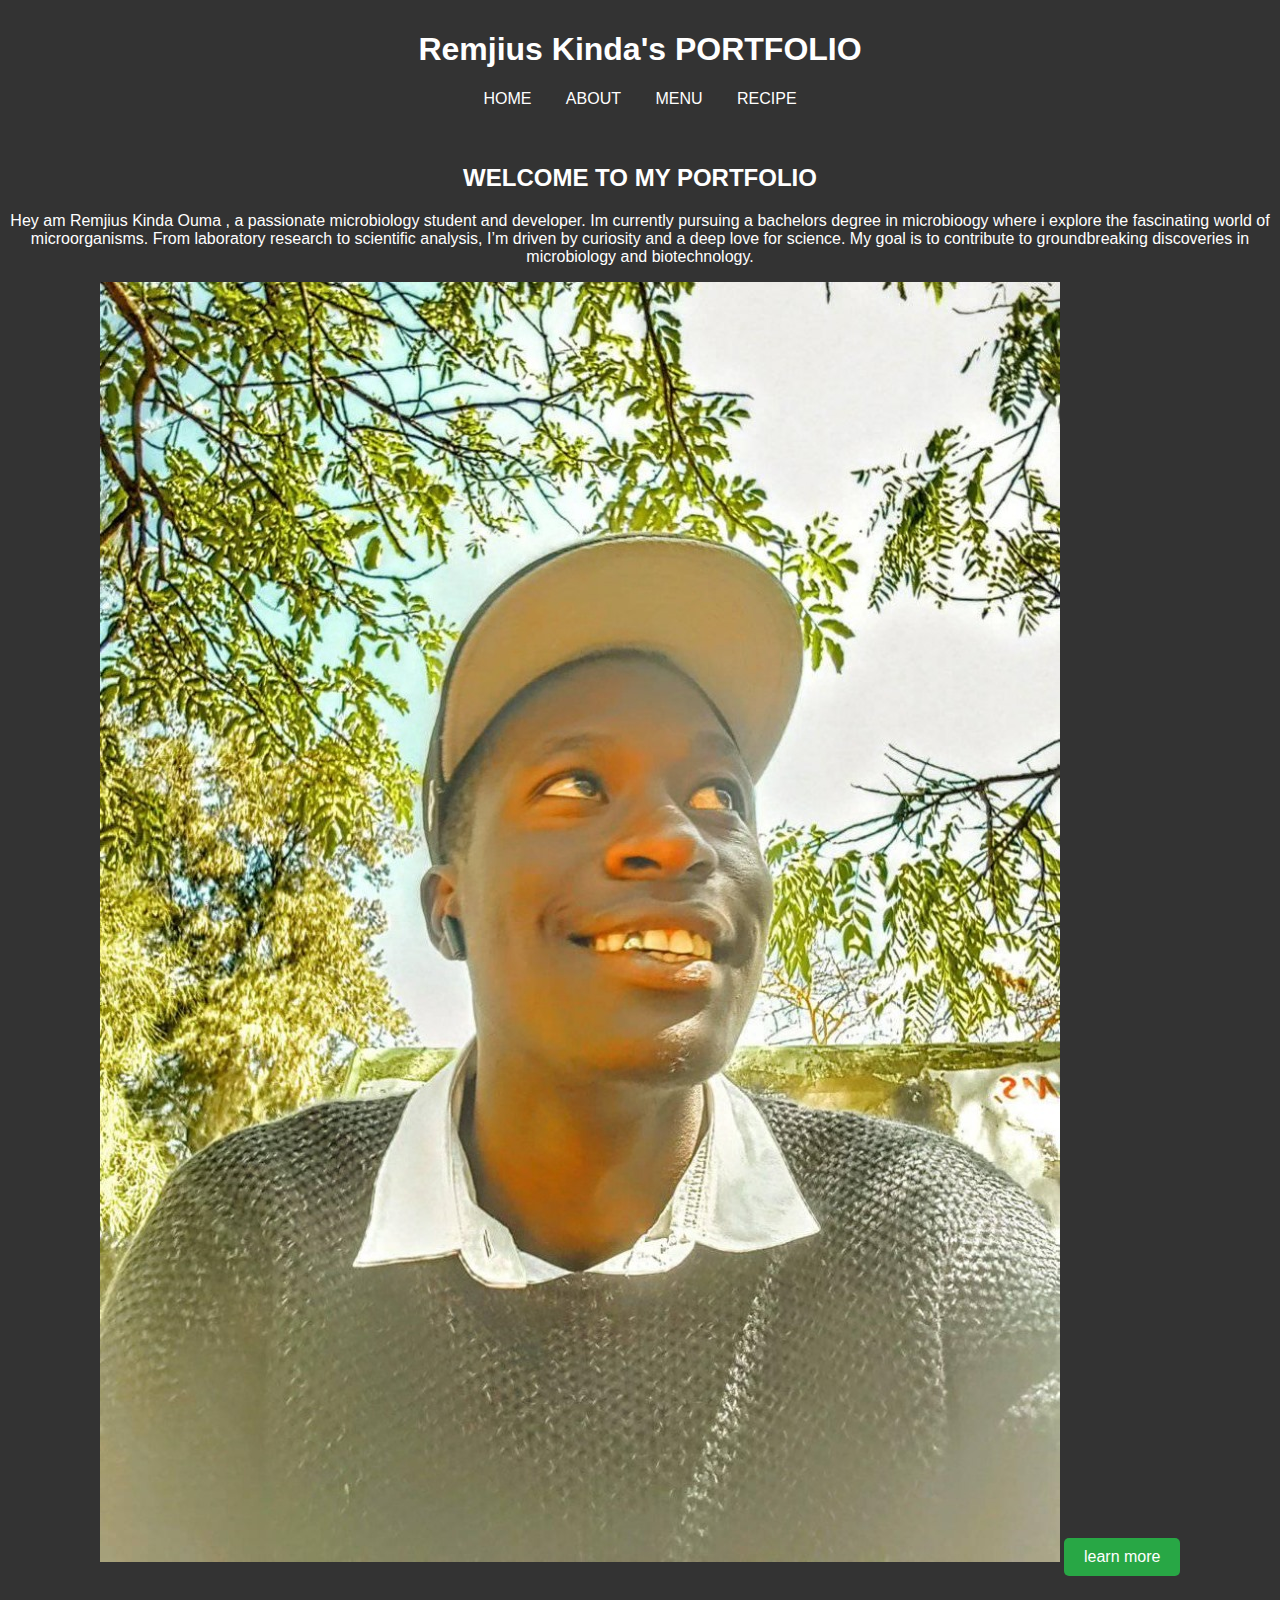
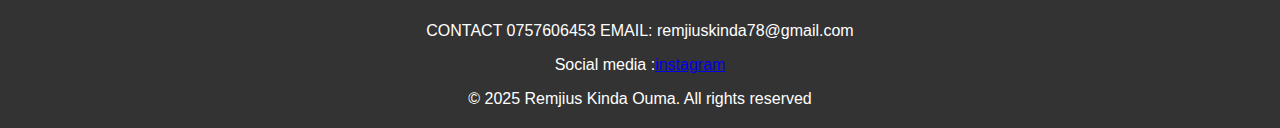
==== index.html @ c61b9709 "Update and rename index.html.html to index.html" ====
<!DOCTYPE html>
<html lang="en">
<head>
    
    <title>HOME</title>
</head>
<body>
    <header>
    <h1>Remjius Kinda's PORTFOLIO</h1>
    <link rel="stylesheet" href="style.css">
    
    <nav>
        <ul>
            <li><a href="index.html">HOME</a></li>
            <li><a href="about.html">ABOUT</a></li>
            <li><a href="menu.html">MENU</a></li>
            <li><a href="recipe.html">RECIPE</a></li>
        </ul>
    </nav>
</header>
              
    
    <header>
    <section class="hero">
        <h2>WELCOME TO MY PORTFOLIO</h2> 
        <p>Hey am Remjius Kinda Ouma , a passionate microbiology student and developer. Im currently pursuing a bachelors degree in microbioogy where i explore the fascinating world of microorganisms.
            From laboratory research to scientific analysis, I’m driven by curiosity and a deep love for science. My goal is to contribute to groundbreaking discoveries in microbiology and biotechnology. </p>
            <img src="about.jpg" alt="My profile image">
            <a href="about.html" class="btn">learn more</a>
    </section>
    <footer>
        
        <p>CONTACT 0757606453 EMAIL: remjiuskinda78@gmail.com</p>
        <p>Social media :<a href="https://www.instagram.com/rem -genius">instagram</a>
        
        </p>&copy; 2025 Remjius Kinda Ouma. All rights reserved

    </footer>
    
</body>
</html>
---- style.css ----
body{
    font-family:Arial, Helvetica, sans-serif ;
    margin: 0;
    padding: 0;
    text-align: center;
}
header{
   background: #333;
   color: white;
   padding: 10px;
}
nav ul{
   list-style: none;
   padding: 0;
}
nav ul li{
   display: inline;
   margin: 0 15px;

}
nav ul li a{
   color: white;
   text-decoration: none;
}
.hero img, .about img, {
   width: 100px;
   border-radius: 10px;
}
.btn{
   display: inline-block;
   padding: 10px 20px;
   background: #28a745;
   color: white;
   text-decoration: none;
   border-radius: 5px;
   margin-top: 10px;
   text-align: center;
}
footer{
   background: #333;
   color: white;
   padding: 10px;
   margin-top: 20px;
}
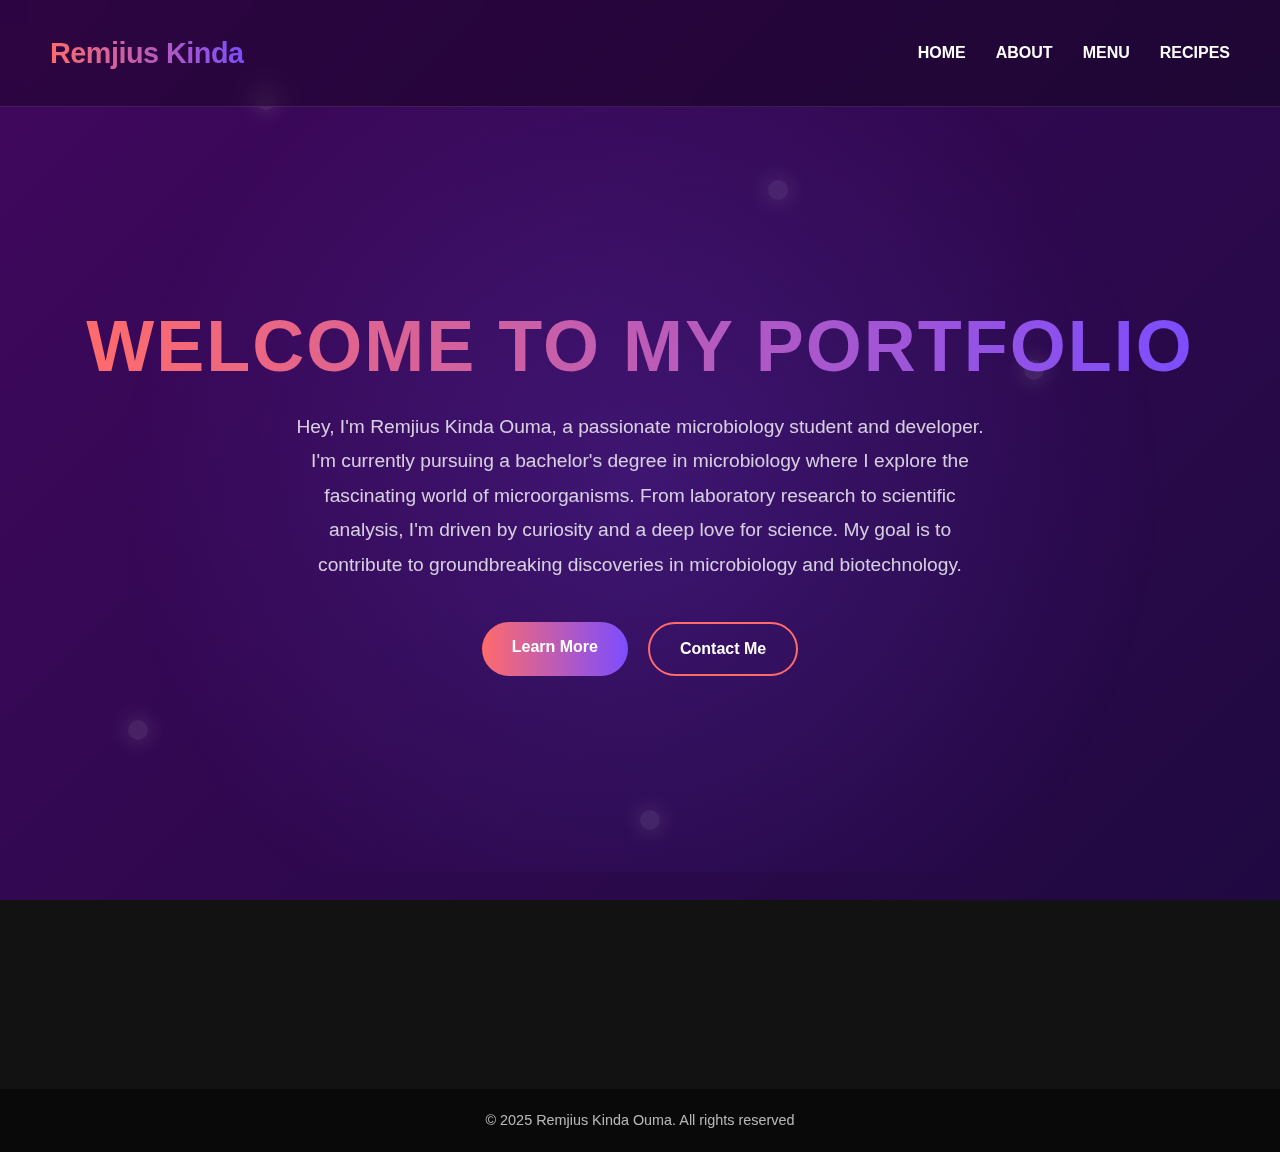
==== commit 34957077: "Update index.html" ====
--- a/index.html
+++ b/index.html
@@ -1,41 +1,493 @@
 <!DOCTYPE html>
 <html lang="en">
 <head>
-    
-    <title>HOME</title>
+    <meta charset="UTF-8">
+    <meta name="viewport" content="width=device-width, initial-scale=1.0">
+    <title>Remjius Kinda's Portfolio</title>
+    <link rel="stylesheet" href="https://cdnjs.cloudflare.com/ajax/libs/font-awesome/6.4.0/css/all.min.css">
+    <style>
+        /* Reset and base styles */
+        * {
+            margin: 0;
+            padding: 0;
+            box-sizing: border-box;
+        }
+        
+        body {
+            font-family: 'Arial', sans-serif;
+            background-color: #121212;
+            color: #fff;
+            line-height: 1.6;
+            overflow-x: hidden;
+            background-image: linear-gradient(135deg, rgba(76, 5, 113, 0.8) 0%, rgba(35, 7, 77, 0.8) 100%);
+            background-size: cover;
+            background-attachment: fixed;
+        }
+
+        /* Animated background */
+        .bg-animation {
+            position: fixed;
+            top: 0;
+            left: 0;
+            width: 100%;
+            height: 100%;
+            z-index: -1;
+            overflow: hidden;
+        }
+
+        .bg-animation span {
+            position: absolute;
+            display: block;
+            width: 20px;
+            height: 20px;
+            background: rgba(255, 255, 255, 0.1);
+            border-radius: 50%;
+            animation: move 8s linear infinite;
+        }
+
+        .bg-animation span:nth-child(1) {
+            top: 10%;
+            left: 20%;
+            animation-duration: 15s;
+            animation-delay: 0s;
+            transform-origin: 15vw 15vh;
+            box-shadow: 0 0 20px 4px rgba(255, 255, 255, 0.1);
+        }
+
+        .bg-animation span:nth-child(2) {
+            top: 40%;
+            left: 80%;
+            animation-duration: 18s;
+            animation-delay: 1s;
+            transform-origin: 10vw 10vh;
+            box-shadow: 0 0 20px 4px rgba(255, 255, 255, 0.1);
+        }
+
+        .bg-animation span:nth-child(3) {
+            top: 80%;
+            left: 10%;
+            animation-duration: 20s;
+            animation-delay: 2s;
+            transform-origin: 20vw 25vh;
+            box-shadow: 0 0 20px 4px rgba(255, 255, 255, 0.1);
+        }
+
+        .bg-animation span:nth-child(4) {
+            top: 90%;
+            left: 50%;
+            animation-duration: 22s;
+            animation-delay: 3s;
+            transform-origin: 20vw 20vh;
+            box-shadow: 0 0 20px 4px rgba(255, 255, 255, 0.1);
+        }
+
+        .bg-animation span:nth-child(5) {
+            top: 20%;
+            left: 60%;
+            animation-duration: 25s;
+            animation-delay: 4s;
+            transform-origin: 15vw 10vh;
+            box-shadow: 0 0 20px 4px rgba(255, 255, 255, 0.1);
+        }
+
+        @keyframes move {
+            0% {
+                transform: scale(1) translate(0, 0) rotate(0deg);
+                opacity: 1;
+            }
+            100% {
+                transform: scale(2) translate(-100px, 100px) rotate(360deg);
+                opacity: 0;
+            }
+        }
+
+        /* Header styles */
+        header {
+            padding: 30px 50px;
+            display: flex;
+            justify-content: space-between;
+            align-items: center;
+            background-color: rgba(0, 0, 0, 0.3);
+            backdrop-filter: blur(10px);
+            -webkit-backdrop-filter: blur(10px);
+            position: relative;
+            z-index: 10;
+            border-bottom: 1px solid rgba(255, 255, 255, 0.1);
+        }
+
+        .logo {
+            font-size: 1.8em;
+            font-weight: bold;
+            background: linear-gradient(to right, #ff6b6b, #7c4dff);
+            -webkit-background-clip: text;
+            background-clip: text;
+            -webkit-text-fill-color: transparent;
+            letter-spacing: -0.5px;
+        }
+
+        nav ul {
+            display: flex;
+            list-style: none;
+        }
+
+        nav ul li {
+            margin-left: 30px;
+        }
+
+        nav ul li a {
+            color: #fff;
+            text-decoration: none;
+            font-weight: 600;
+            position: relative;
+            padding: 5px 0;
+            transition: color 0.3s ease;
+        }
+
+        nav ul li a::after {
+            content: '';
+            position: absolute;
+            bottom: 0;
+            left: 0;
+            width: 0;
+            height: 2px;
+            background: linear-gradient(to right, #ff6b6b, #7c4dff);
+            transition: width 0.3s ease;
+        }
+
+        nav ul li a:hover {
+            color: #ff6b6b;
+        }
+
+        nav ul li a:hover::after {
+            width: 100%;
+        }
+
+        /* Hero section styles */
+        .hero {
+            display: flex;
+            flex-direction: column;
+            align-items: center;
+            justify-content: center;
+            height: 85vh;
+            text-align: center;
+            padding: 0 20px;
+            position: relative;
+        }
+
+        .hero::before {
+            content: '';
+            position: absolute;
+            top: 0;
+            left: 0;
+            right: 0;
+            bottom: 0;
+            background: radial-gradient(circle at center, rgba(124, 77, 255, 0.2) 0%, rgba(0, 0, 0, 0) 70%);
+            z-index: -1;
+        }
+
+        .hero h1 {
+            font-size: 4.5em;
+            margin-bottom: 20px;
+            background: linear-gradient(to right, #ff6b6b, #7c4dff);
+            -webkit-background-clip: text;
+            background-clip: text;
+            -webkit-text-fill-color: transparent;
+            line-height: 1.2;
+            text-transform: uppercase;
+            letter-spacing: 2px;
+        }
+
+        .hero p {
+            font-size: 1.2em;
+            max-width: 700px;
+            margin: 0 auto 40px;
+            color: rgba(255, 255, 255, 0.8);
+            line-height: 1.8;
+        }
+
+        .hero-buttons {
+            display: flex;
+            gap: 20px;
+        }
+
+        .btn {
+            display: inline-block;
+            padding: 12px 30px;
+            font-size: 1em;
+            font-weight: 600;
+            text-decoration: none;
+            border-radius: 30px;
+            transition: all 0.3s ease;
+            position: relative;
+            overflow: hidden;
+            z-index: 1;
+            cursor: pointer;
+        }
+
+        .btn::before {
+            content: '';
+            position: absolute;
+            top: 0;
+            left: 0;
+            width: 100%;
+            height: 100%;
+            background: linear-gradient(to right, #ff6b6b, #7c4dff);
+            z-index: -1;
+            transition: transform 0.6s cubic-bezier(0.65, 0, 0.35, 1);
+        }
+
+        .btn-primary {
+            color: #fff;
+            border: none;
+        }
+
+        .btn-primary::before {
+            transform: scaleX(1);
+        }
+
+        .btn-primary:hover::before {
+            transform: scaleX(1.1) scaleY(1.1);
+        }
+
+        .btn-primary:hover {
+            transform: translateY(-5px);
+            box-shadow: 0 10px 20px rgba(255, 107, 107, 0.3);
+        }
+
+        .btn-secondary {
+            color: #fff;
+            border: 2px solid #ff6b6b;
+            background: transparent;
+        }
+
+        .btn-secondary::before {
+            transform: scaleX(0);
+            transform-origin: right;
+        }
+
+        .btn-secondary:hover::before {
+            transform: scaleX(1);
+            transform-origin: left;
+        }
+
+        .btn-secondary:hover {
+            transform: translateY(-5px);
+            box-shadow: 0 10px 20px rgba(255, 107, 107, 0.3);
+        }
+
+        /* Contact section */
+        .contact {
+            background-color: rgba(0, 0, 0, 0.3);
+            backdrop-filter: blur(10px);
+            -webkit-backdrop-filter: blur(10px);
+            padding: 50px 20px;
+            text-align: center;
+            border-top: 1px solid rgba(255, 255, 255, 0.1);
+        }
+
+        .contact-info {
+            display: flex;
+            flex-wrap: wrap;
+            justify-content: center;
+            gap: 30px;
+            margin-bottom: 30px;
+        }
+
+        .contact-item {
+            display: flex;
+            align-items: center;
+            gap: 10px;
+            color: #fff;
+            background-color: rgba(255, 255, 255, 0.1);
+            padding: 10px 20px;
+            border-radius: 30px;
+            transition: all 0.3s ease;
+        }
+
+        .contact-item:hover {
+            transform: translateY(-5px);
+            background-color: rgba(255, 107, 107, 0.2);
+        }
+
+        .contact-item i {
+            color: #ff6b6b;
+            font-size: 1.2em;
+        }
+
+        /* Social media */
+        .social-media {
+            margin-top: 30px;
+        }
+
+        .social-media a {
+            display: inline-flex;
+            align-items: center;
+            justify-content: center;
+            width: 40px;
+            height: 40px;
+            background-color: rgba(255, 255, 255, 0.1);
+            border-radius: 50%;
+            margin: 0 10px;
+            color: #fff;
+            font-size: 1.2em;
+            text-decoration: none;
+            transition: all 0.3s ease;
+        }
+
+        .social-media a:hover {
+            transform: translateY(-5px) rotate(10deg);
+            background-color: #ff6b6b;
+            color: #fff;
+            box-shadow: 0 5px 15px rgba(255, 107, 107, 0.3);
+        }
+
+        /* Footer */
+        footer {
+            background-color: rgba(0, 0, 0, 0.5);
+            padding: 20px;
+            text-align: center;
+            font-size: 0.9em;
+            color: rgba(255, 255, 255, 0.7);
+        }
+
+        /* Responsive design */
+        @media (max-width: 768px) {
+            header {
+                flex-direction: column;
+                padding: 20px;
+            }
+
+            nav ul {
+                margin-top: 20px;
+            }
+
+            nav ul li {
+                margin: 0 10px;
+            }
+
+            .hero h1 {
+                font-size: 2.5em;
+            }
+
+            .hero-buttons {
+                flex-direction: column;
+                gap: 15px;
+            }
+
+            .contact-info {
+                flex-direction: column;
+                gap: 15px;
+            }
+        }
+    </style>
 </head>
 <body>
+    <!-- Animated background -->
+    <div class="bg-animation">
+        <span></span>
+        <span></span>
+        <span></span>
+        <span></span>
+        <span></span>
+    </div>
+
     <header>
-    <h1>Remjius Kinda's PORTFOLIO</h1>
-    <link rel="stylesheet" href="style.css">
-    
-    <nav>
-        <ul>
-            <li><a href="index.html">HOME</a></li>
-            <li><a href="about.html">ABOUT</a></li>
-            <li><a href="menu.html">MENU</a></li>
-            <li><a href="recipe.html">RECIPE</a></li>
-        </ul>
-    </nav>
-</header>
-              
-    
-    <header>
+        <div class="logo">Remjius Kinda</div>
+        <nav>
+            <ul>
+                <li><a href="index.html">HOME</a></li>
+                <li><a href="about.html">ABOUT</a></li>
+                <li><a href="menu.html">MENU</a></li>
+                <li><a href="recipe.html">RECIPES</a></li>
+            </ul>
+        </nav>
+    </header>
+
     <section class="hero">
-        <h2>WELCOME TO MY PORTFOLIO</h2> 
-        <p>Hey am Remjius Kinda Ouma , a passionate microbiology student and developer. Im currently pursuing a bachelors degree in microbioogy where i explore the fascinating world of microorganisms.
-            From laboratory research to scientific analysis, I’m driven by curiosity and a deep love for science. My goal is to contribute to groundbreaking discoveries in microbiology and biotechnology. </p>
-            <img src="about.jpg" alt="My profile image">
-            <a href="about.html" class="btn">learn more</a>
+        <h1>WELCOME TO MY PORTFOLIO</h1>
+        <p>Hey, I'm Remjius Kinda Ouma, a passionate microbiology student and developer. I'm currently pursuing a bachelor's degree in microbiology where I explore the fascinating world of microorganisms. From laboratory research to scientific analysis, I'm driven by curiosity and a deep love for science. My goal is to contribute to groundbreaking discoveries in microbiology and biotechnology.</p>
+        <div class="hero-buttons">
+            <a href="about.html" class="btn btn-primary">Learn More</a>
+            <a href="#contact" class="btn btn-secondary">Contact Me</a>
+        </div>
     </section>
+
+    <section id="contact" class="contact">
+        <div class="contact-info">
+            <div class="contact-item">
+                <i class="fas fa-phone"></i>
+                <span>0757606453</span>
+            </div>
+            <div class="contact-item">
+                <i class="fas fa-envelope"></i>
+                <span>remjiuskinda78@gmail.com</span>
+            </div>
+        </div>
+        
+        <div class="social-media">
+            <a href="#" aria-label="Instagram"><i class="fab fa-instagram"></i></a>
+    </section>
+
     <footer>
-        
-        <p>CONTACT 0757606453 EMAIL: remjiuskinda78@gmail.com</p>
-        <p>Social media :<a href="https://www.instagram.com/rem -genius">instagram</a>
-        
-        </p>&copy; 2025 Remjius Kinda Ouma. All rights reserved
-
+        © 2025 Remjius Kinda Ouma. All rights reserved
     </footer>
-    
+
+    <script>
+        // Smooth scrolling for internal links
+        document.querySelectorAll('a[href^="#"]').forEach(anchor => {
+            anchor.addEventListener('click', function(e) {
+                e.preventDefault();
+                
+                const targetId = this.getAttribute('href');
+                const targetElement = document.querySelector(targetId);
+                
+                if (targetElement) {
+                    window.scrollTo({
+                        top: targetElement.offsetTop,
+                        behavior: 'smooth'
+                    });
+                }
+            });
+        });
+        
+        // Hover animations for buttons
+        const buttons = document.querySelectorAll('.btn');
+        
+        buttons.forEach(button => {
+            button.addEventListener('mouseenter', () => {
+                button.style.transform = 'translateY(-5px)';
+            });
+            
+            button.addEventListener('mouseleave', () => {
+                button.style.transform = 'translateY(0)';
+            });
+        });
+        
+        // Fade-in animation on scroll
+        const fadeElements = document.querySelectorAll('.hero, .contact');
+        
+        function checkScroll() {
+            fadeElements.forEach(element => {
+                const elementTop = element.getBoundingClientRect().top;
+                const windowHeight = window.innerHeight;
+                
+                if (elementTop < windowHeight - 100) {
+                    element.style.opacity = '1';
+                    element.style.transform = 'translateY(0)';
+                }
+            });
+        }
+        
+        // Set initial opacity
+        fadeElements.forEach(element => {
+            element.style.opacity = '0';
+            element.style.transform = 'translateY(20px)';
+            element.style.transition = 'opacity 0.8s ease, transform 0.8s ease';
+        });
+        
+        // Check on page load and scroll
+        window.addEventListener('load', checkScroll);
+        window.addEventListener('scroll', checkScroll);
+    </script>
 </body>
 </html>
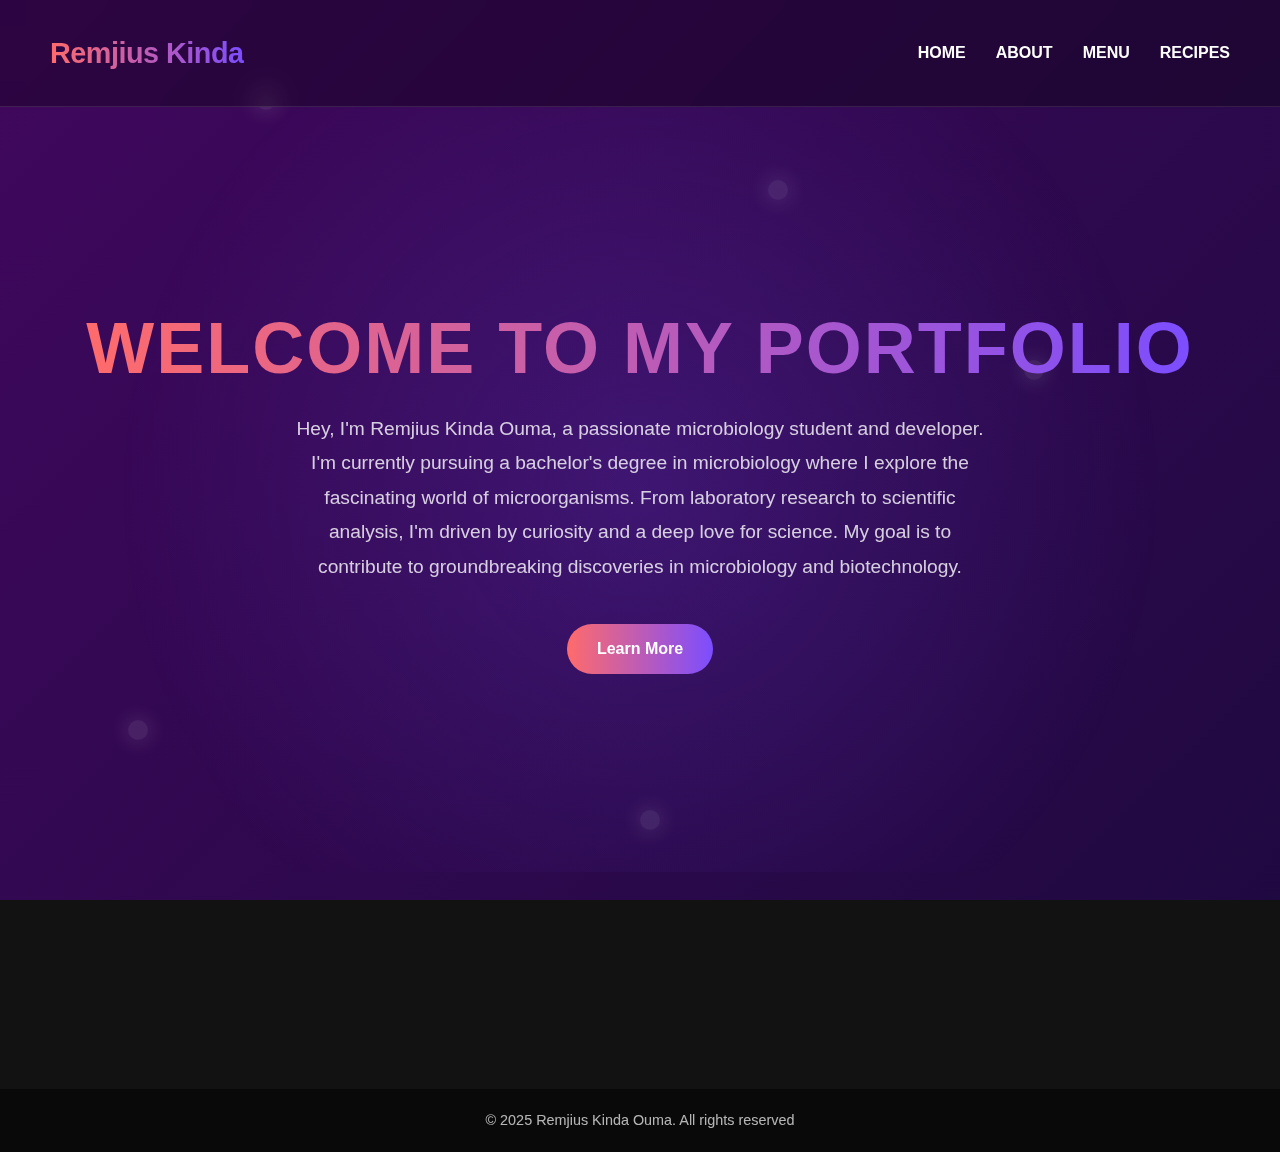
==== commit a7078087: "Update index.html" ====
--- a/index.html
+++ b/index.html
@@ -408,7 +408,6 @@
         <p>Hey, I'm Remjius Kinda Ouma, a passionate microbiology student and developer. I'm currently pursuing a bachelor's degree in microbiology where I explore the fascinating world of microorganisms. From laboratory research to scientific analysis, I'm driven by curiosity and a deep love for science. My goal is to contribute to groundbreaking discoveries in microbiology and biotechnology.</p>
         <div class="hero-buttons">
             <a href="about.html" class="btn btn-primary">Learn More</a>
-            <a href="#contact" class="btn btn-secondary">Contact Me</a>
         </div>
     </section>
 
@@ -425,7 +424,7 @@
         </div>
         
         <div class="social-media">
-            <a href="#" aria-label="Instagram"><i class="fab fa-instagram"></i></a>
+            <a href="https://www.instagram.com/rem -genius" aria-label="Instagram"><i class="fab fa-instagram"></i></a>
     </section>
 
     <footer>
